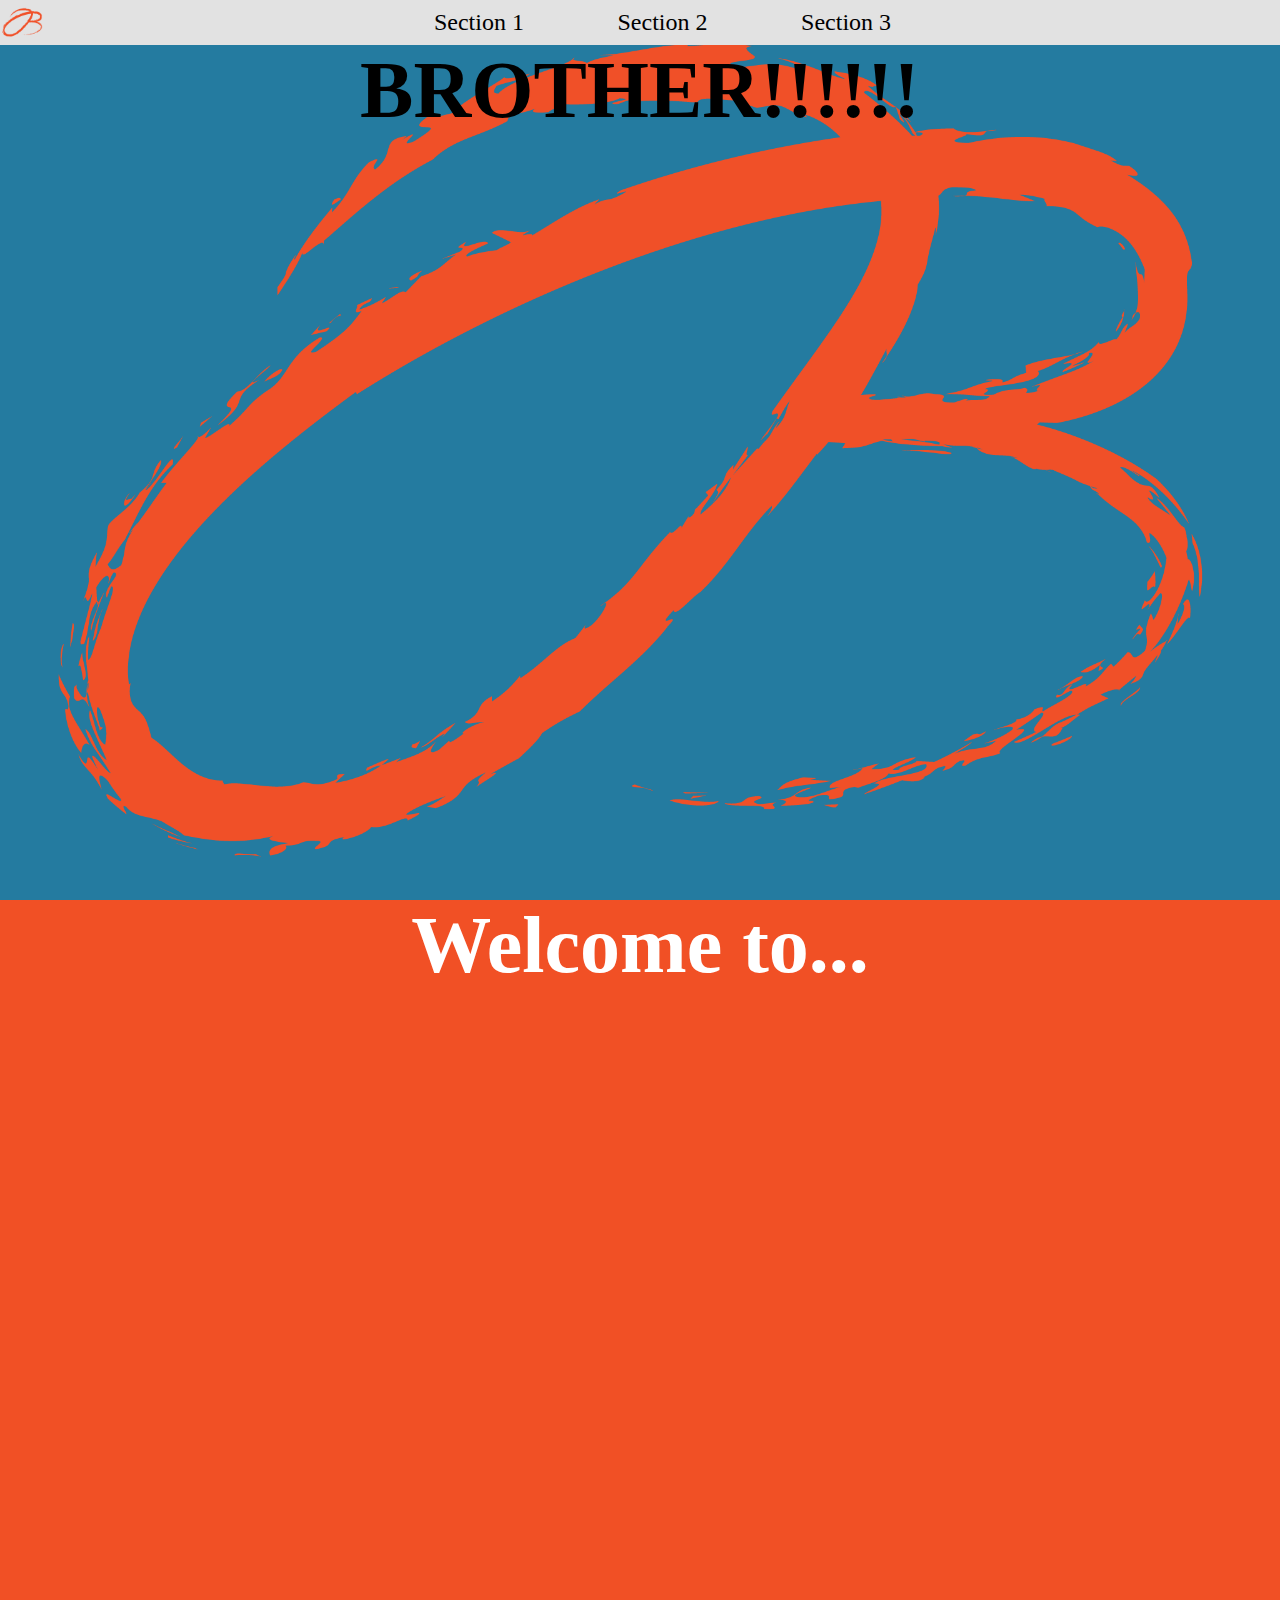
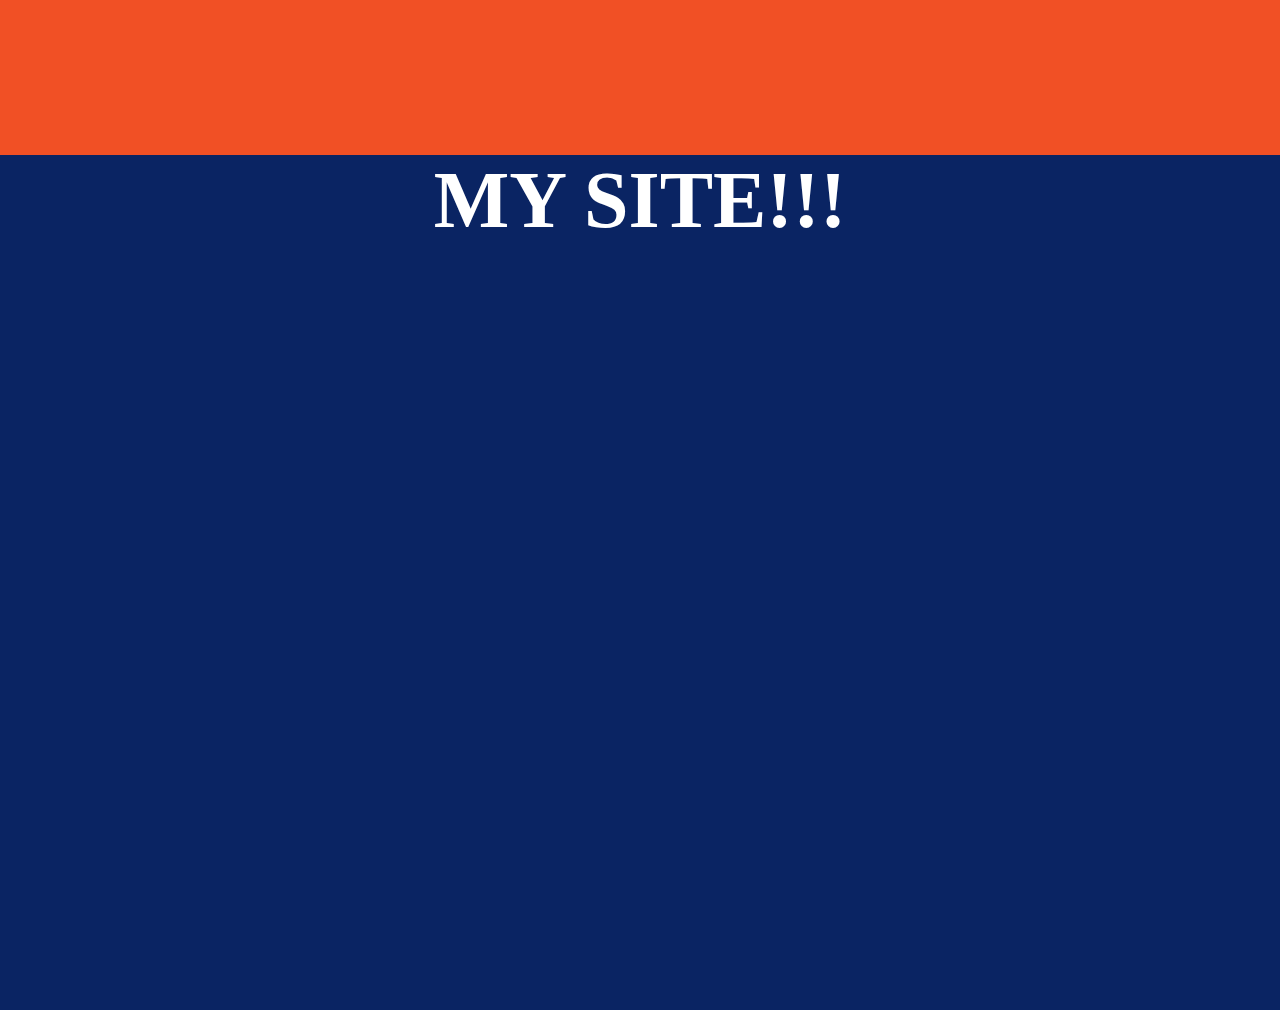
==== Public_html/home.html @ 9eafe8dc "Started Media Inquiry for mobile" ====
<!DOCTYPE HTML>
<HTML lang="en">
<head>
	<meta charset = "utf-8">
	<title>Josh Burt</title> 
	<meta name = "description" content = "Josh Burt's Portfolio Page">
	<link type = "text/css" rel = "stylesheet" href = "css/home.css">
	<script src="js/home.js"></script>
	<!--
	<script src="index.js"></script>
	-->
</head>

<body>
	<header>
		<div id="headerDiv">
			<img class="headerImg"src="assets/images/sig.png" alt="Logo">
			
			<ul id="headerLinksUL">
				<a class="headerLinks" onclick="goToSection('sectionTop')">Section 1</a>
				<a class="headerLinks" onclick="goToSection('section2')">Section 2</a>
				<a class="headerLinks" onclick="goToSection('section3')">Section 3</a>
			</ul>
		</div>
	</header>
	
	<nav>
	</nav>
	
	<article>
		<section id="sectionTop">
			<h1 class="centerBold">BROTHER!!!!!!</h1>
		</section>
		<section id="section2">
			<h1 class="centerBold" style="color:white">Welcome to...</h1>
		</section>
		<section id="section3">
			<h1 class="centerBold" style="color:white">MY SITE!!!</h1>
		</section>
	</article>
	
	<footer>
	</footer>
</body>
---- Public_html/css/home.css ----
:root
{
	--sectionSize: 95vh;
	--headerSize: 5vh;
}

body, html
{
	height: 100%;
}

html
{
	scroll-behavior: smooth;	
}

body
{
	margin:0px;
	background: white;
	color: black;
}

header
{
	position:fixed;
	width:100%;
	height:var(--headerSize);
	background-color: #E2E2E2;
}

ul
{
	margin:0px;
}

.headerImg
{
	height:100%;
	float:left;
}

.centerBold
{
	margin:0px;
	font-size:500%;
	text-align:center;
}



.headerLinks
{
	display:inline;
	color:black;
	text-decoration: none;
	font-size:150%;
	margin:7%;
}

.headerLinks:hover
{
	color: #a0a0a0;
}

#headerDiv
{
	height:100%;
	text-align:center;
}

#headerLinksUL
{
	margin:0px;
	padding:0px;
	display:inline-block;
	height:100%;
	width:50%;
	line-height:var(--headerSize);
}

#sectionTop
{	
	padding-top:var(--headerSize); /*Match Header height if fixed*/
	height:var(--sectionSize);
	
	background-image: url(../assets/images/sig.png);
	background-color: #247BA0;	
	background-attachment: fixed;
	background-position: center;
	background-repeat: no-repeat;
	background-size: cover;
}

#section2
{
	height:var(--sectionSize);

	background-image: url(../assets/images/sigBlack.png);
	background-color: #F15025;	
	background-attachment: fixed;
	background-position: center;
	background-repeat: no-repeat;
	background-size: cover;
}

#section3
{
	height:var(--sectionSize);

	background-image: url(../assets/images/sig.png);
	background-color: #0A2463;	
	background-attachment: fixed;
	background-position: center;
	background-repeat: no-repeat;
	background-size: cover;
}

@media(max-width:1000px)
{
	.headerLinks
	{
		visibility:hidden; 	
	}
	
	.headerImg
	{
		display:block;
		height:100%;
		padding-left:auto;
		padding-right:auto;
	}
}
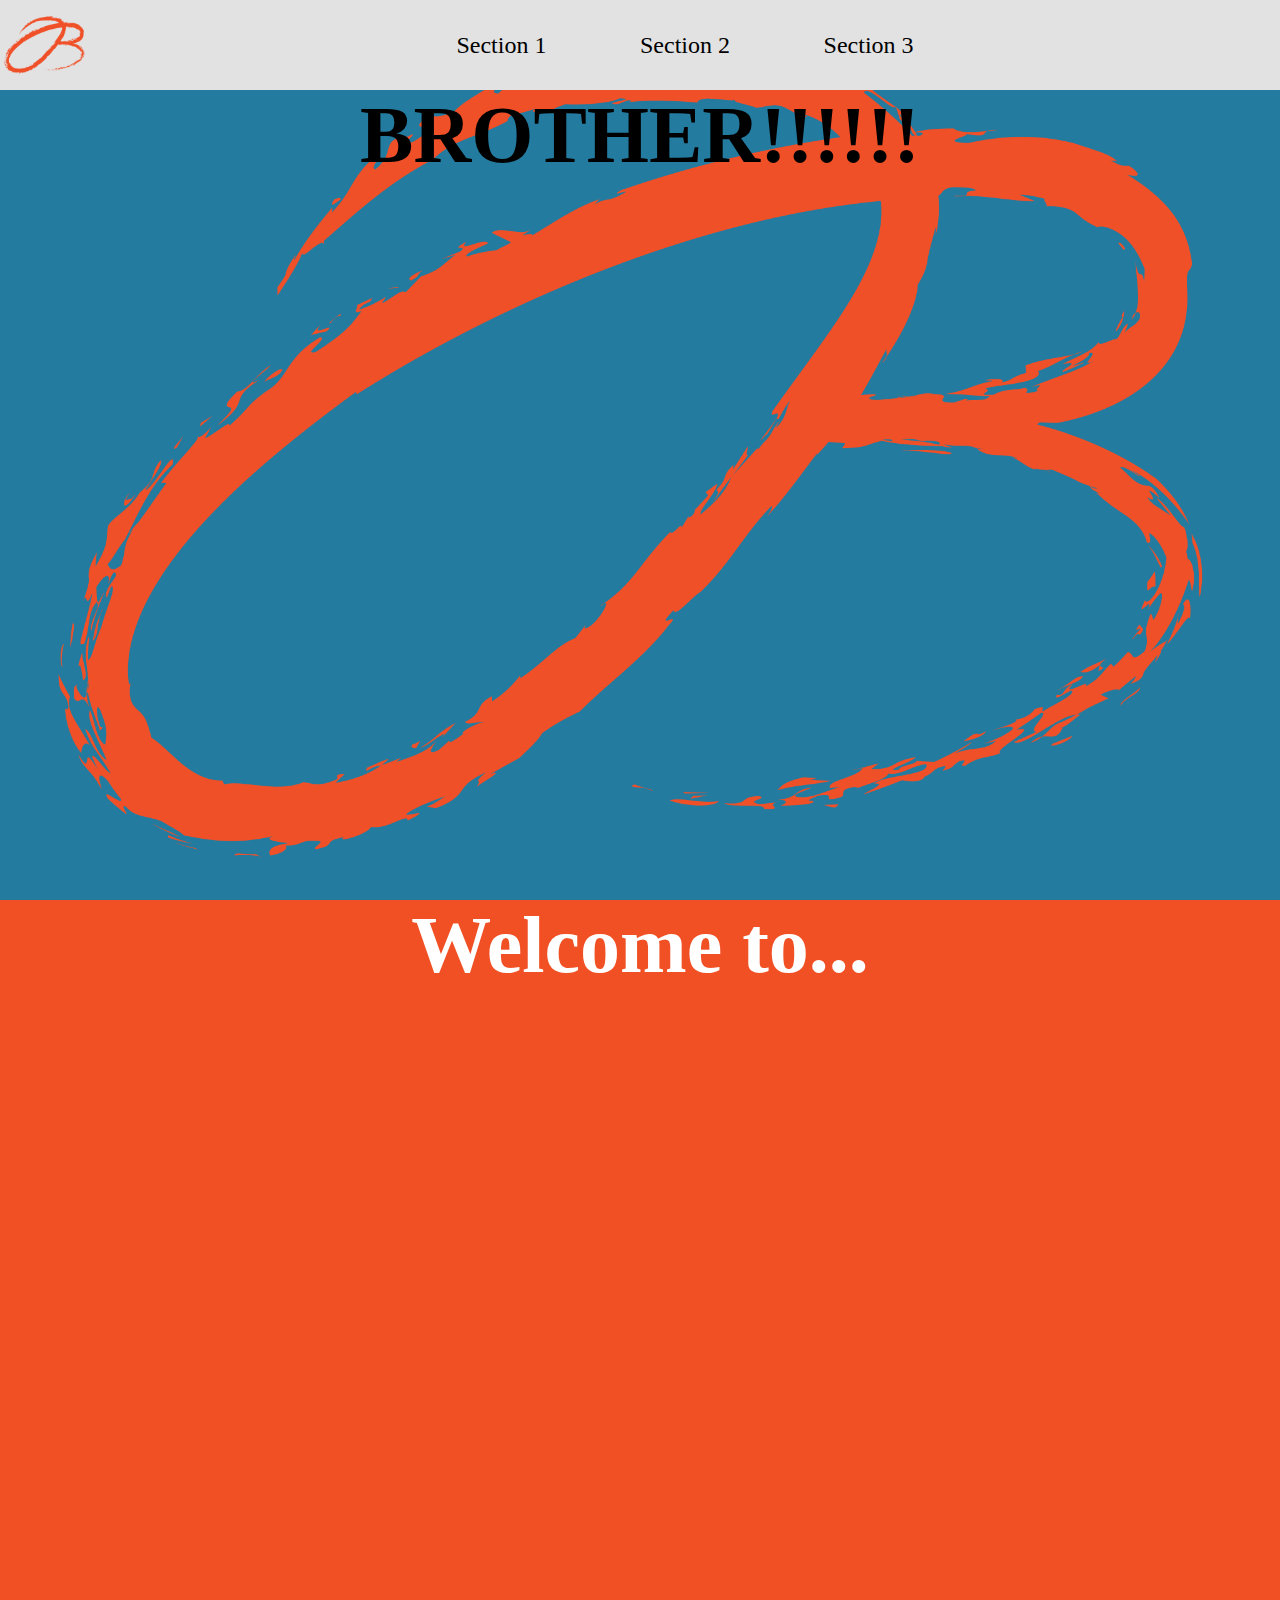
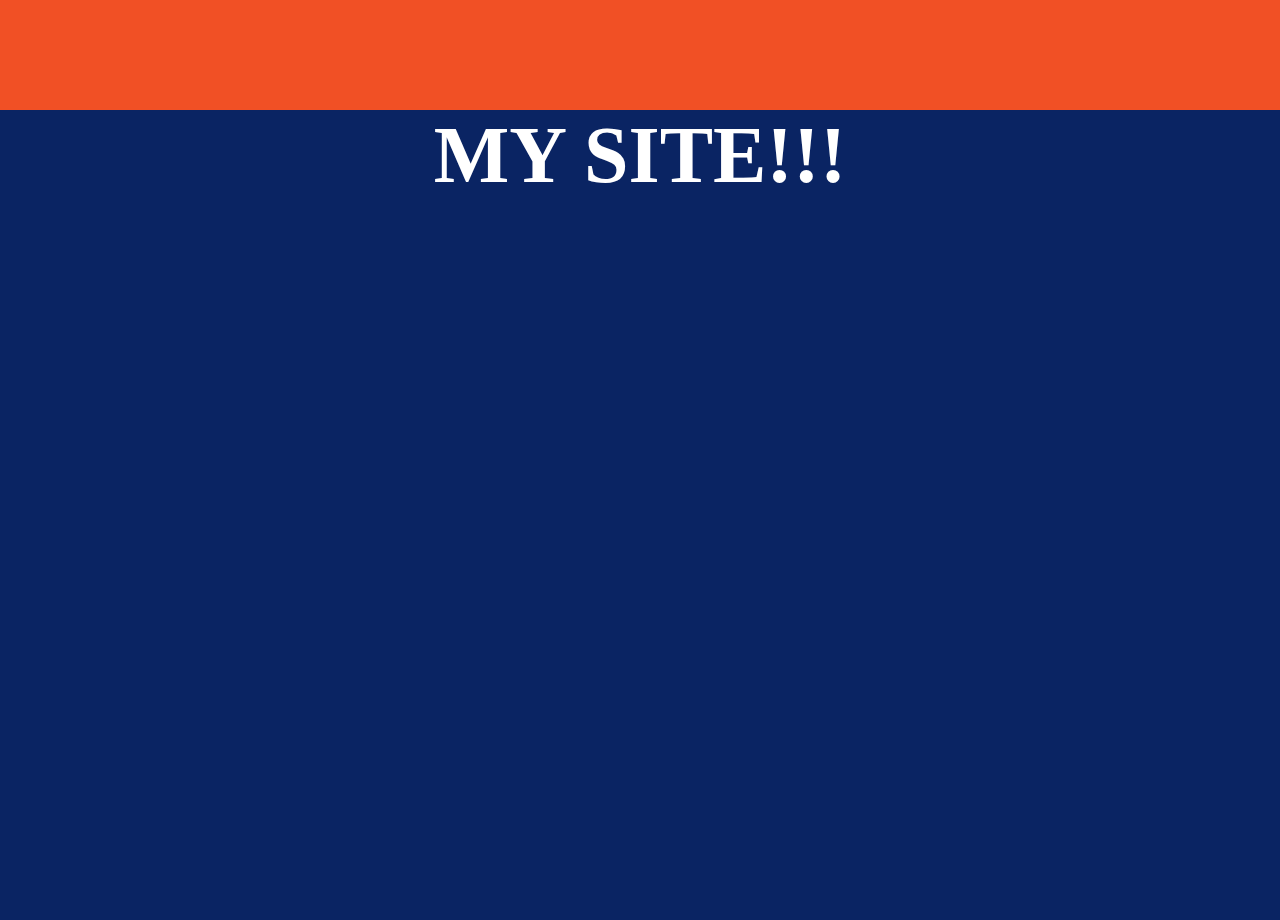
==== commit 6ebb4d4f: "added Drop Down W/Hover" ====
--- a/Public_html/home.html
+++ b/Public_html/home.html
@@ -14,8 +14,14 @@
 <body>
 	<header>
 		<div id="headerDiv">
+		
+			<span class="mobileOnly" id="dropDownButton">
+				<div class="hamburger"></div>
+				<div class="hamburger"></div>
+				<div class="hamburger"></div>
+			</span>			
+			
 			<img class="headerImg"src="assets/images/sig.png" alt="Logo">
-			
 			<ul id="headerLinksUL">
 				<a class="headerLinks" onclick="goToSection('sectionTop')">Section 1</a>
 				<a class="headerLinks" onclick="goToSection('section2')">Section 2</a>
--- a/Public_html/css/home.css
+++ b/Public_html/css/home.css
@@ -1,7 +1,7 @@
 :root
 {
-	--sectionSize: 95vh;
-	--headerSize: 5vh;
+	--sectionSize: 90vh;
+	--headerSize: 10vh;
 }
 
 body, html
@@ -29,6 +29,16 @@
 	background-color: #E2E2E2;
 }
 
+section
+{
+	height:var(--sectionSize);
+
+	background-attachment: fixed;
+	background-position: center;
+	background-repeat: no-repeat;
+	background-size: cover;
+}
+
 ul
 {
 	margin:0px;
@@ -47,7 +57,13 @@
 	text-align:center;
 }
 
-
+.hamburger
+{
+	width: 20px;
+	height: 3px;
+	background-color: black;
+	margin: 3px 0;
+}
 
 .headerLinks
 {
@@ -61,6 +77,11 @@
 .headerLinks:hover
 {
 	color: #a0a0a0;
+}
+
+.mobileOnly
+{
+	display:none;
 }
 
 #headerDiv
@@ -79,55 +100,73 @@
 	line-height:var(--headerSize);
 }
 
+#dropDownButton
+{
+	display:none;
+	float:left;
+}
+
 #sectionTop
 {	
 	padding-top:var(--headerSize); /*Match Header height if fixed*/
-	height:var(--sectionSize);
 	
 	background-image: url(../assets/images/sig.png);
 	background-color: #247BA0;	
-	background-attachment: fixed;
-	background-position: center;
-	background-repeat: no-repeat;
-	background-size: cover;
 }
 
 #section2
 {
-	height:var(--sectionSize);
-
 	background-image: url(../assets/images/sigBlack.png);
 	background-color: #F15025;	
-	background-attachment: fixed;
-	background-position: center;
-	background-repeat: no-repeat;
-	background-size: cover;
 }
+
 
 #section3
 {
-	height:var(--sectionSize);
-
 	background-image: url(../assets/images/sig.png);
 	background-color: #0A2463;	
-	background-attachment: fixed;
-	background-position: center;
-	background-repeat: no-repeat;
-	background-size: cover;
 }
 
 @media(max-width:1000px)
 {
-	.headerLinks
+	section
 	{
-		visibility:hidden; 	
+		background-attachment: scroll;
+		background-position: center;
+		background-repeat: repeat;
+	}
+	#headerLinksUL
+	{
+		display:none; 	
 	}
 	
 	.headerImg
 	{
+		float:none;
 		display:block;
 		height:100%;
-		padding-left:auto;
-		padding-right:auto;
+		margin-left:auto;
+		margin-right:auto;
+	}
+	
+	#dropDownDiv
+	{
+		width:100%;
+		position:;
+		display:inline-block;
+	}
+	
+	#dropDownButton
+	{
+		display:inline;
+		padding-left:2%;
+		margin-top:calc(var(--headerSize)/2.5);
+	}
+	
+	#headerDiv:hover  #headerLinksUL
+	{
+		display:block;
+		background-color:#E2E2E2;
+		width:auto;
 	}
 }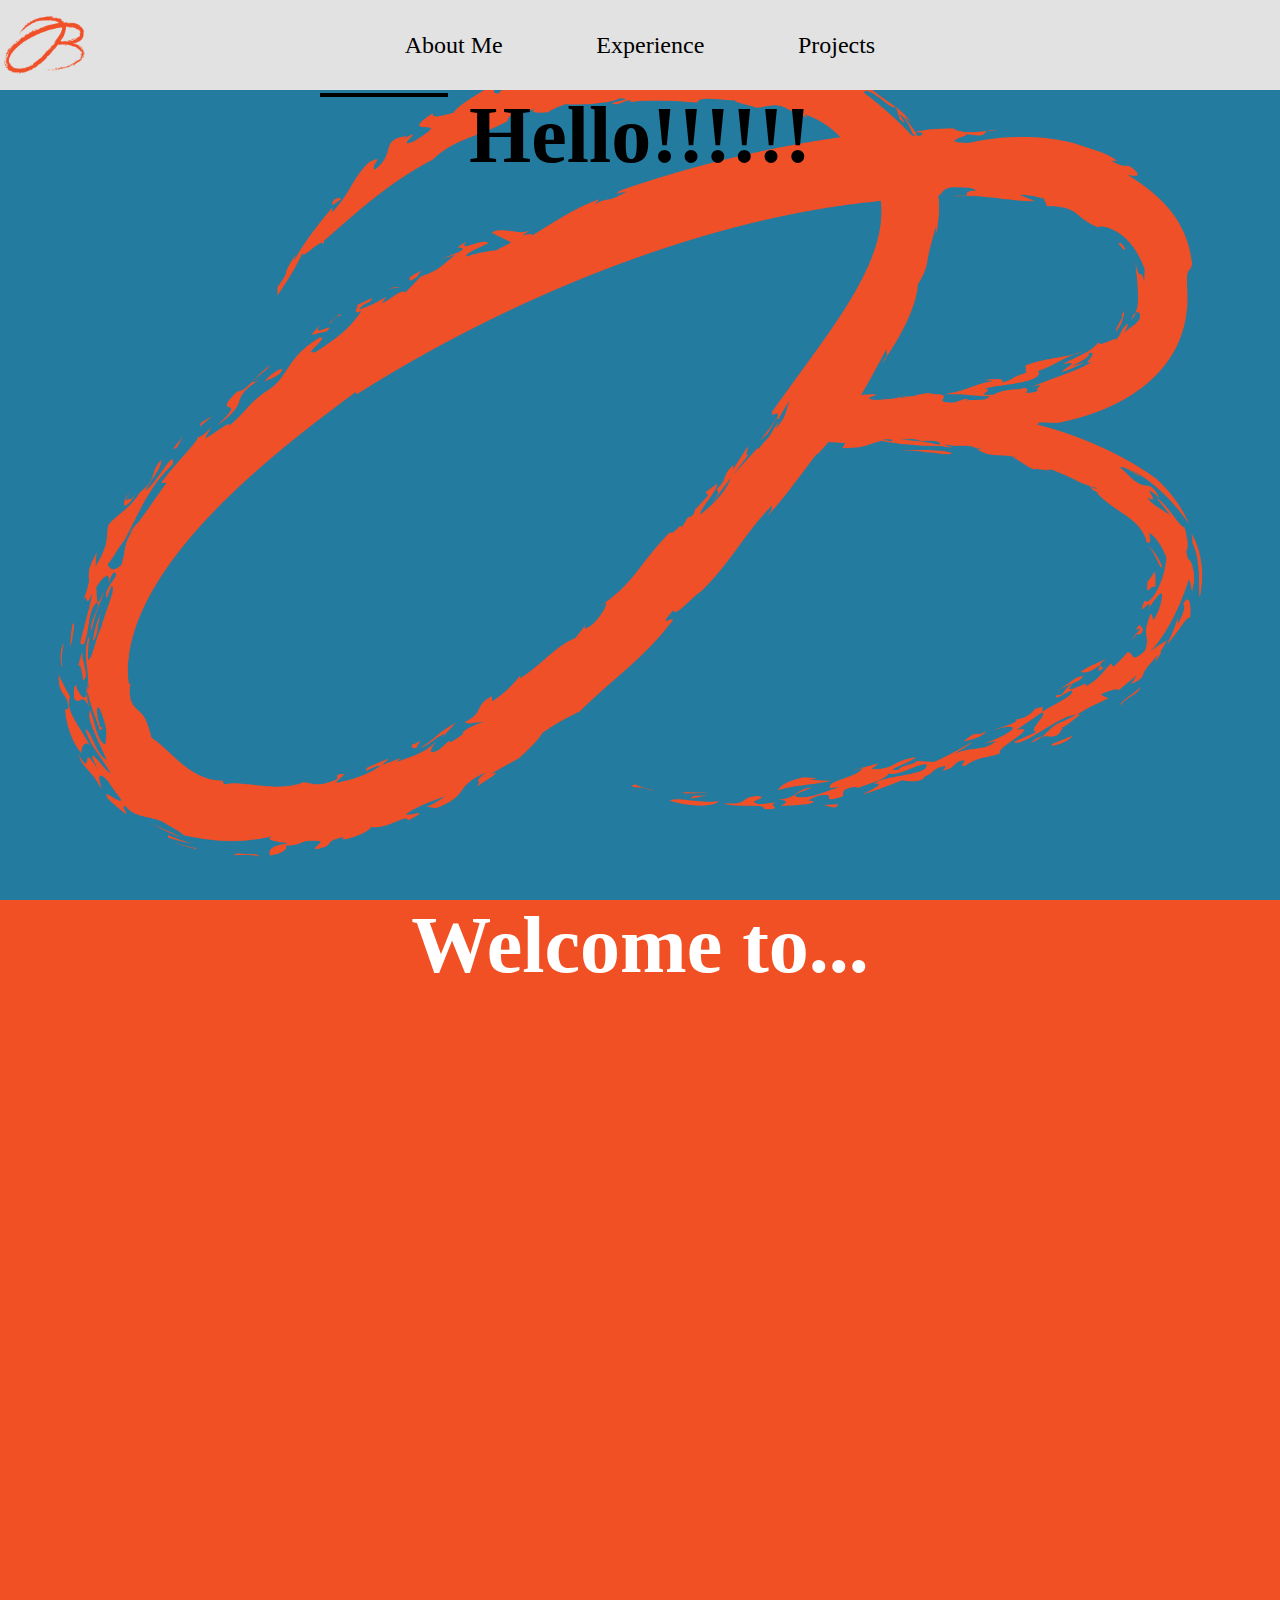
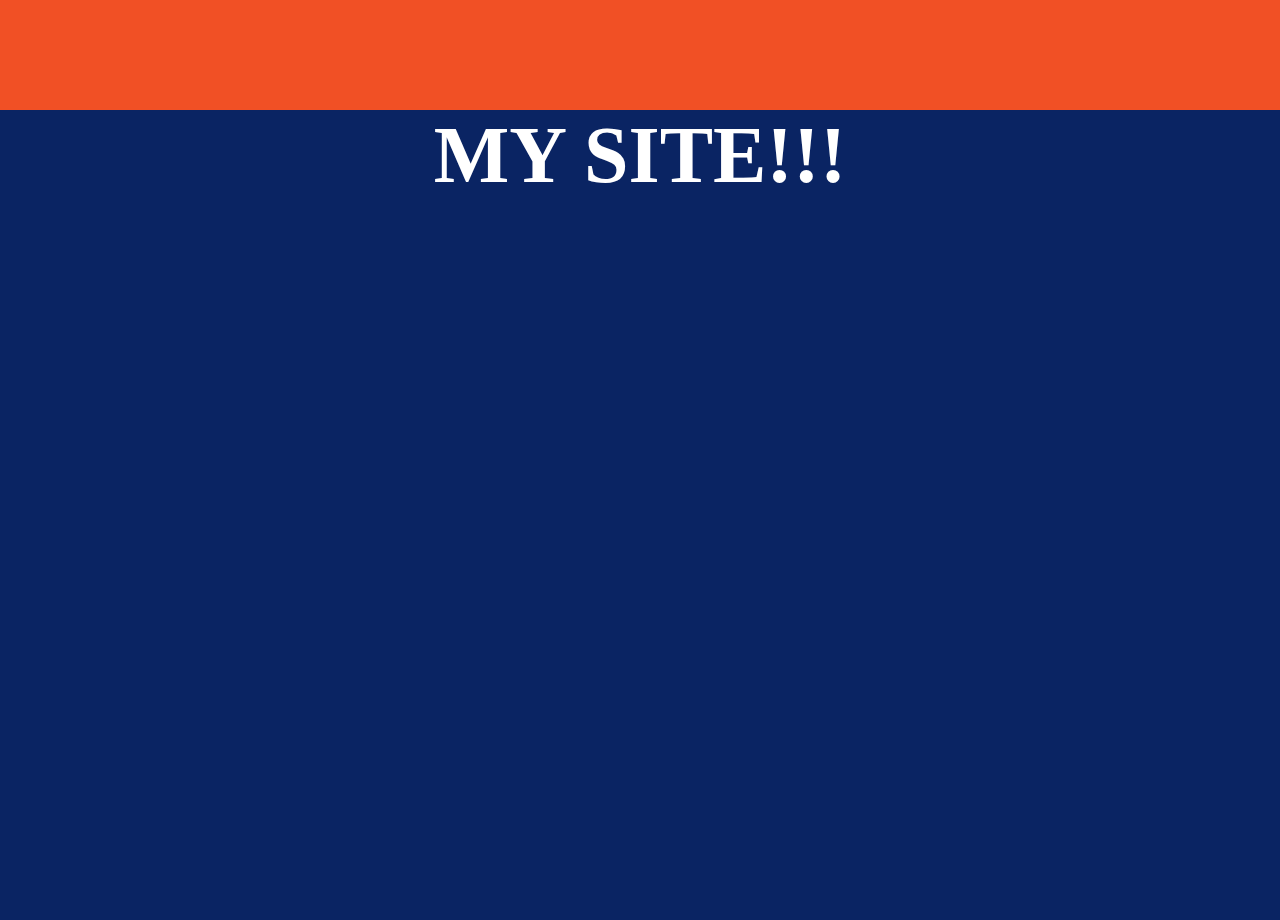
==== commit 071cbd69: "Started Underline Work" ====
--- a/Public_html/home.html
+++ b/Public_html/home.html
@@ -15,17 +15,18 @@
 	<header>
 		<div id="headerDiv">
 		
-			<span class="mobileOnly" id="dropDownButton">
+			<span class="mobileOnly" id="dropDownButton" onclick="ShowHeaderLinks('headerLinksUL','headerImg','mobileShow','mobileHide')">
 				<div class="hamburger"></div>
 				<div class="hamburger"></div>
 				<div class="hamburger"></div>
 			</span>			
 			
-			<img class="headerImg"src="assets/images/sig.png" alt="Logo">
-			<ul id="headerLinksUL">
-				<a class="headerLinks" onclick="goToSection('sectionTop')">Section 1</a>
-				<a class="headerLinks" onclick="goToSection('section2')">Section 2</a>
-				<a class="headerLinks" onclick="goToSection('section3')">Section 3</a>
+			<img id="headerImg"src="assets/images/sig.png" alt="Logo">
+			<ul id="headerLinksUL" class="mobileHide">
+				<li class="InlineLI"><a id="headerLinkLeft" class="headerLinks" onclick="goToSection('sectionTop')">About Me</a></li>
+				<li class="InlineLI"><a id="headerLinkMid" class="headerLinks" onclick="goToSection('section2')">Experience</a></li>
+				<li class="InlineLI"><a id="headerLinkRight" class="headerLinks" onclick="goToSection('section3')">Projects</a></li>
+				<hr id="underline" />
 			</ul>
 		</div>
 	</header>
@@ -35,7 +36,7 @@
 	
 	<article>
 		<section id="sectionTop">
-			<h1 class="centerBold">BROTHER!!!!!!</h1>
+			<h1 class="centerBold">Hello!!!!!!</h1>
 		</section>
 		<section id="section2">
 			<h1 class="centerBold" style="color:white">Welcome to...</h1>
--- a/Public_html/css/home.css
+++ b/Public_html/css/home.css
@@ -2,6 +2,7 @@
 {
 	--sectionSize: 90vh;
 	--headerSize: 10vh;
+	--halfHeaderSize: 5vh;
 }
 
 body, html
@@ -36,18 +37,13 @@
 	background-attachment: fixed;
 	background-position: center;
 	background-repeat: no-repeat;
+	/*background-size:auto 100%;*/
 	background-size: cover;
 }
 
 ul
 {
 	margin:0px;
-}
-
-.headerImg
-{
-	height:100%;
-	float:left;
 }
 
 .centerBold
@@ -59,19 +55,18 @@
 
 .hamburger
 {
-	width: 20px;
-	height: 3px;
+	width: calc(var(--headerSize)/2);
+	height: calc(var(--headerSize)/10);
 	background-color: black;
-	margin: 3px 0;
+	margin: calc(var(--headerSize)/25) 0;
 }
 
 .headerLinks
 {
-	display:inline;
 	color:black;
 	text-decoration: none;
 	font-size:150%;
-	margin:7%;
+	padding:7%;
 }
 
 .headerLinks:hover
@@ -82,6 +77,29 @@
 .mobileOnly
 {
 	display:none;
+}
+
+.InlineLI
+{
+	display:inline;
+}
+
+#underline
+{
+	bottom:3%;
+	height: .25rem;
+	width: 10vw;
+	margin: 0;
+	background: black;
+	border: none;
+	margin-left:0%;
+}
+
+#headerImg
+{		
+	position:absolute;
+	height:100%;
+	left:0%;
 }
 
 #headerDiv
@@ -92,12 +110,21 @@
 
 #headerLinksUL
 {
-	margin:0px;
-	padding:0px;
-	display:inline-block;
 	height:100%;
 	width:50%;
+	margin:0 auto;
+	padding:0px;
 	line-height:var(--headerSize);
+}
+
+#headerLinkLeft
+{
+	margin-left:0%;
+}
+
+#headerLinkRight
+{
+	margin-right:0%;
 }
 
 #dropDownButton
@@ -134,39 +161,61 @@
 		background-attachment: scroll;
 		background-position: center;
 		background-repeat: repeat;
-	}
-	#headerLinksUL
-	{
-		display:none; 	
-	}
-	
-	.headerImg
-	{
+	}	
+
+	
+	#headerImg
+	{
+		position:static;
 		float:none;
 		display:block;
 		height:100%;
 		margin-left:auto;
 		margin-right:auto;
+	}	
+	
+	#headerImg.mobileHide
+	{
+		display:none;
+	}
+	
+	#headerLinksUL
+	{
+		display:none; 	
 	}
 	
 	#dropDownDiv
 	{
 		width:100%;
-		position:;
 		display:inline-block;
 	}
 	
 	#dropDownButton
 	{
-		display:inline;
-		padding-left:2%;
-		margin-top:calc(var(--headerSize)/2.5);
-	}
-	
-	#headerDiv:hover  #headerLinksUL
+		height:100%;
+		display:inline-block;
+		position:absolute;
+		left:2%;
+		margin-top:2.7vh  /* (headerHeight/2) - (hamburger.margin*2 + hamburger.height + hamburger.height/2) */
+	}
+	
+	#headerLinksUL.mobileShow
 	{
 		display:block;
 		background-color:#E2E2E2;
 		width:auto;
 	}
+	
+	/*#headerDiv:hover  #headerLinksUL.mobileShow
+	{
+		display:block;
+		background-color:#E2E2E2;
+		width:auto;
+	}
+	
+	#headerDiv:hover  .headerImg
+	{
+		display:none;
+	}*/
+	
 }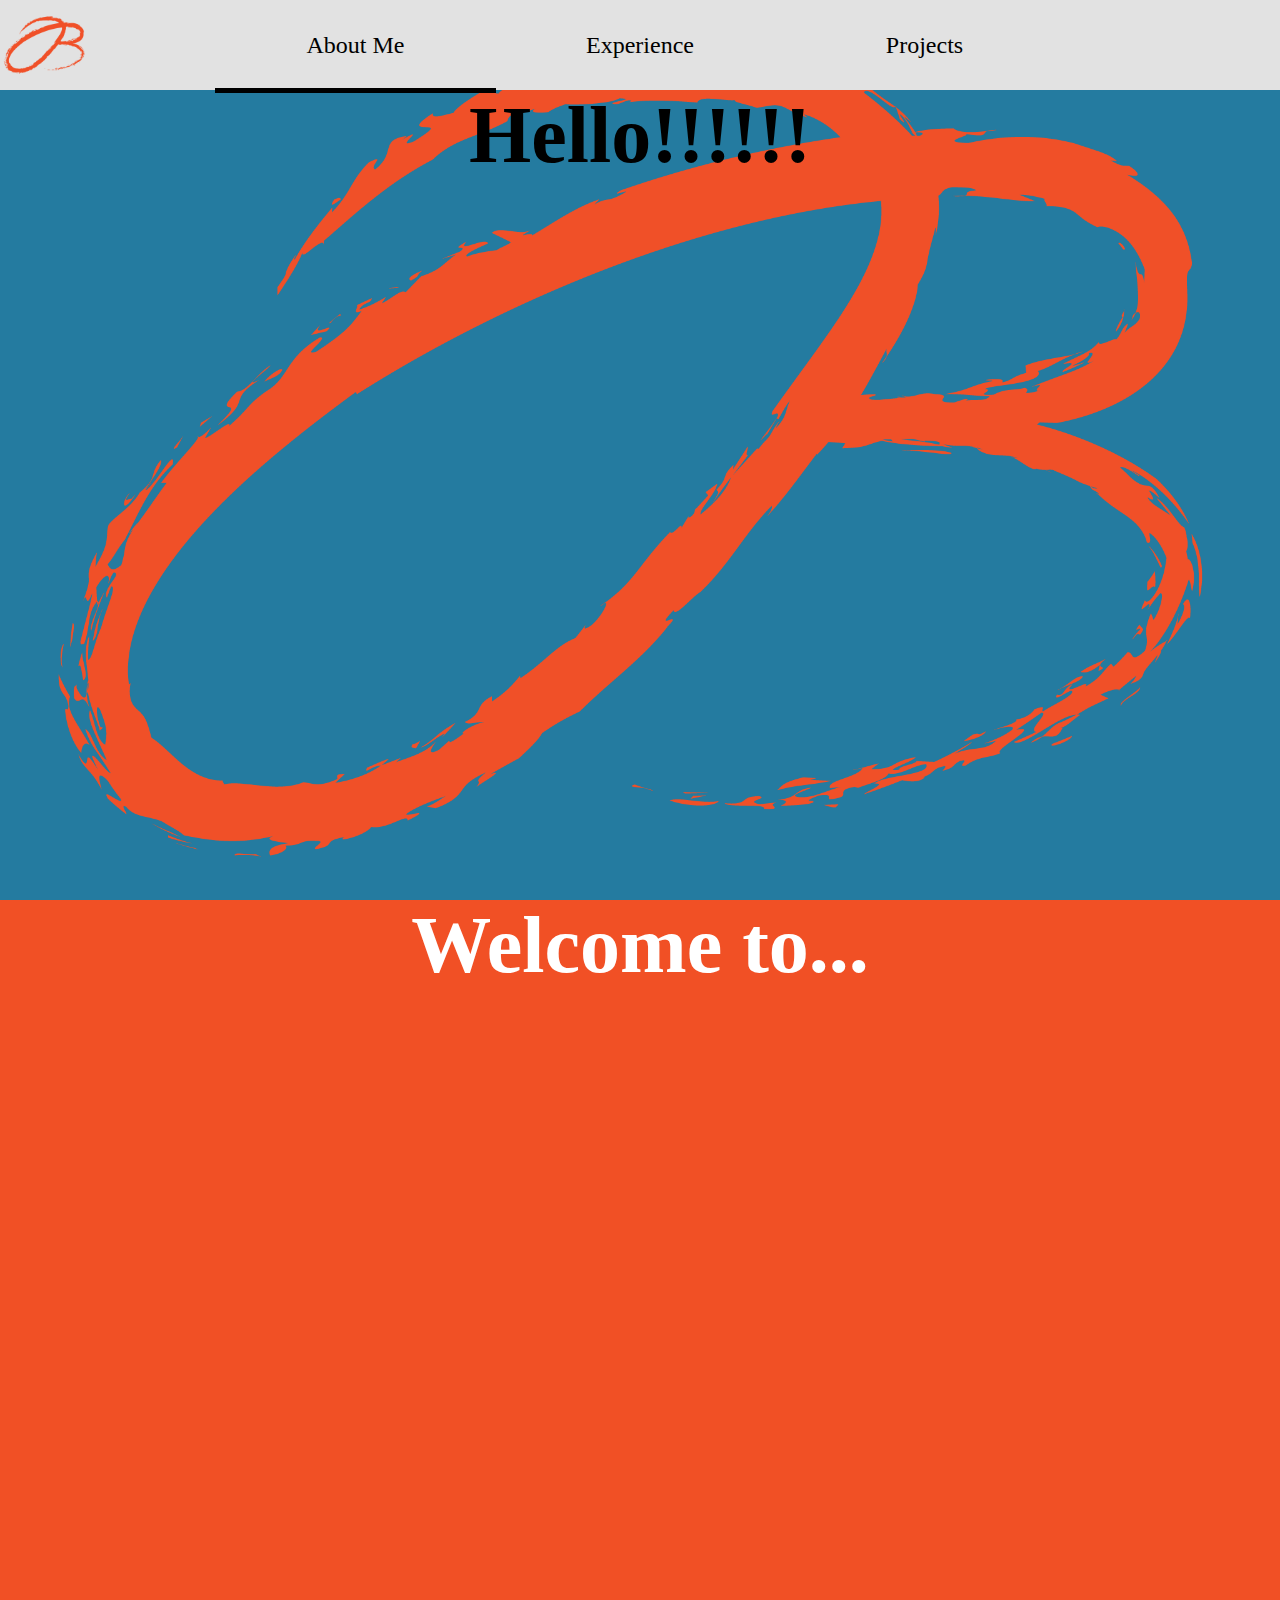
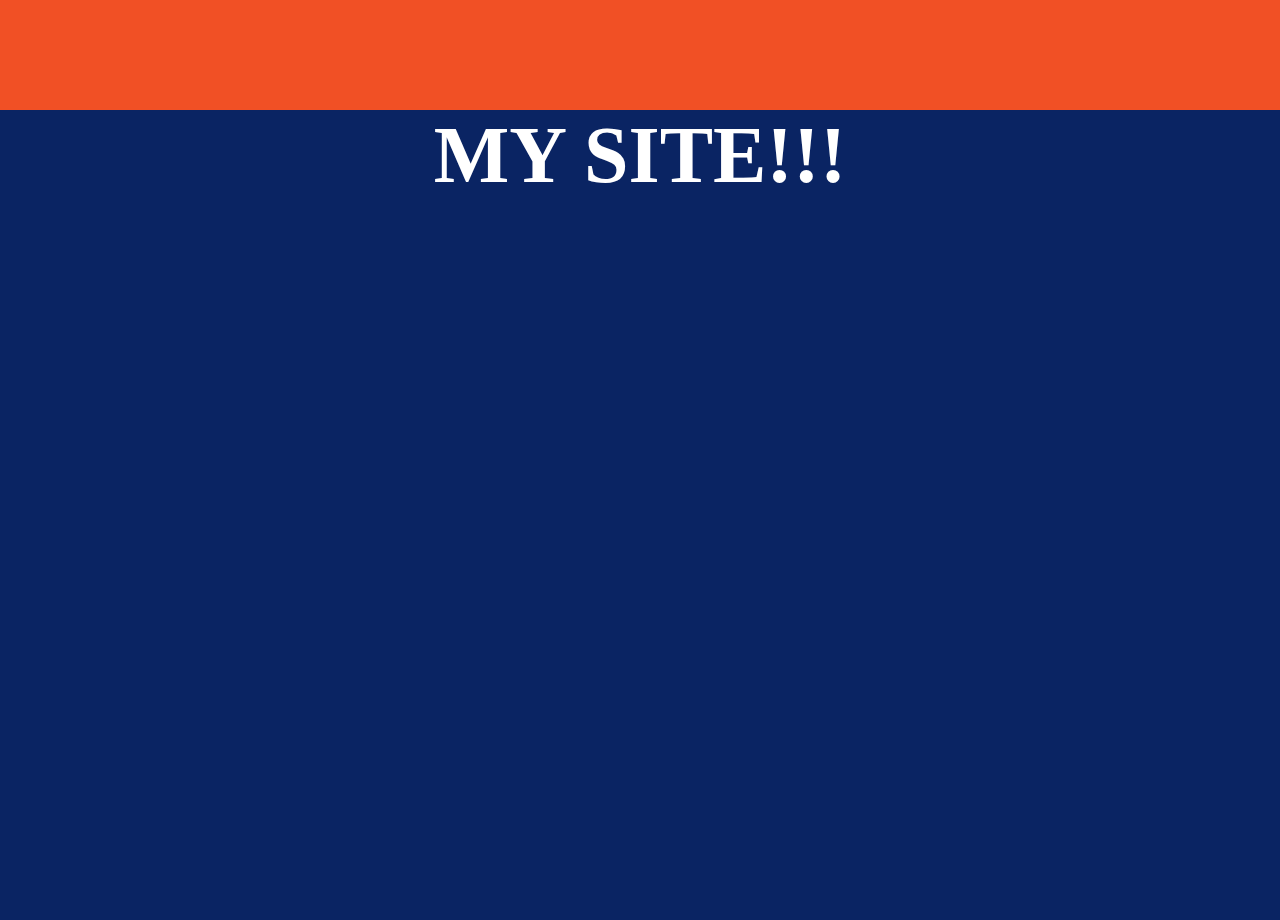
==== commit 92a62581: "Finished underline" ====
--- a/Public_html/home.html
+++ b/Public_html/home.html
@@ -23,10 +23,10 @@
 			
 			<img id="headerImg"src="assets/images/sig.png" alt="Logo">
 			<ul id="headerLinksUL" class="mobileHide">
-				<li class="InlineLI"><a id="headerLinkLeft" class="headerLinks" onclick="goToSection('sectionTop')">About Me</a></li>
-				<li class="InlineLI"><a id="headerLinkMid" class="headerLinks" onclick="goToSection('section2')">Experience</a></li>
-				<li class="InlineLI"><a id="headerLinkRight" class="headerLinks" onclick="goToSection('section3')">Projects</a></li>
-				<hr id="underline" />
+				<li class="InlineLI" onclick="goToSection('sectionTop')"><a id="headerLinkLeft" class="headerLinks" >About Me</a></li>
+				<li class="InlineLI" onclick="goToSection('section2')"><a id="headerLinkMid" class="headerLinks" >Experience</a></li>
+				<li class="InlineLI" onclick="goToSection('section3')"><a id="headerLinkRight" class="headerLinks" >Projects</a></li>
+				<hr id="underline"/>
 			</ul>
 		</div>
 	</header>
--- a/Public_html/css/home.css
+++ b/Public_html/css/home.css
@@ -66,7 +66,6 @@
 	color:black;
 	text-decoration: none;
 	font-size:150%;
-	padding:7%;
 }
 
 .headerLinks:hover
@@ -81,15 +80,16 @@
 
 .InlineLI
 {
-	display:inline;
+	display:inline-block;
+	width:33%;
 }
 
 #underline
 {
-	bottom:3%;
-	height: .25rem;
-	width: 10vw;
-	margin: 0;
+	/*bottom:3%;*/
+	height: .3rem;
+	width: 33%;
+	margin: -.3rem;
 	background: black;
 	border: none;
 	margin-left:0%;
@@ -111,7 +111,7 @@
 #headerLinksUL
 {
 	height:100%;
-	width:50%;
+	max-width: 850px;
 	margin:0 auto;
 	padding:0px;
 	line-height:var(--headerSize);
@@ -154,7 +154,7 @@
 	background-color: #0A2463;	
 }
 
-@media(max-width:1000px)
+@media(max-width:1030px)
 {
 	section
 	{
@@ -205,17 +205,25 @@
 		background-color:#E2E2E2;
 		width:auto;
 	}
-	
-	/*#headerDiv:hover  #headerLinksUL.mobileShow
-	{
-		display:block;
-		background-color:#E2E2E2;
-		width:auto;
-	}
-	
-	#headerDiv:hover  .headerImg
-	{
-		display:none;
-	}*/
-	
+
+	#underline
+	{
+		display:none;
+	}	
+}
+
+@supports (-ms-accelerator:true) /*if Edge 12-15*/
+{
+	#underline
+	{
+		display:none;
+	}
+}
+
+@supports (-ms-ime-align:auto)  /*if Edge 16+*/
+{
+    #underline
+	{
+		display:none;
+	}
 }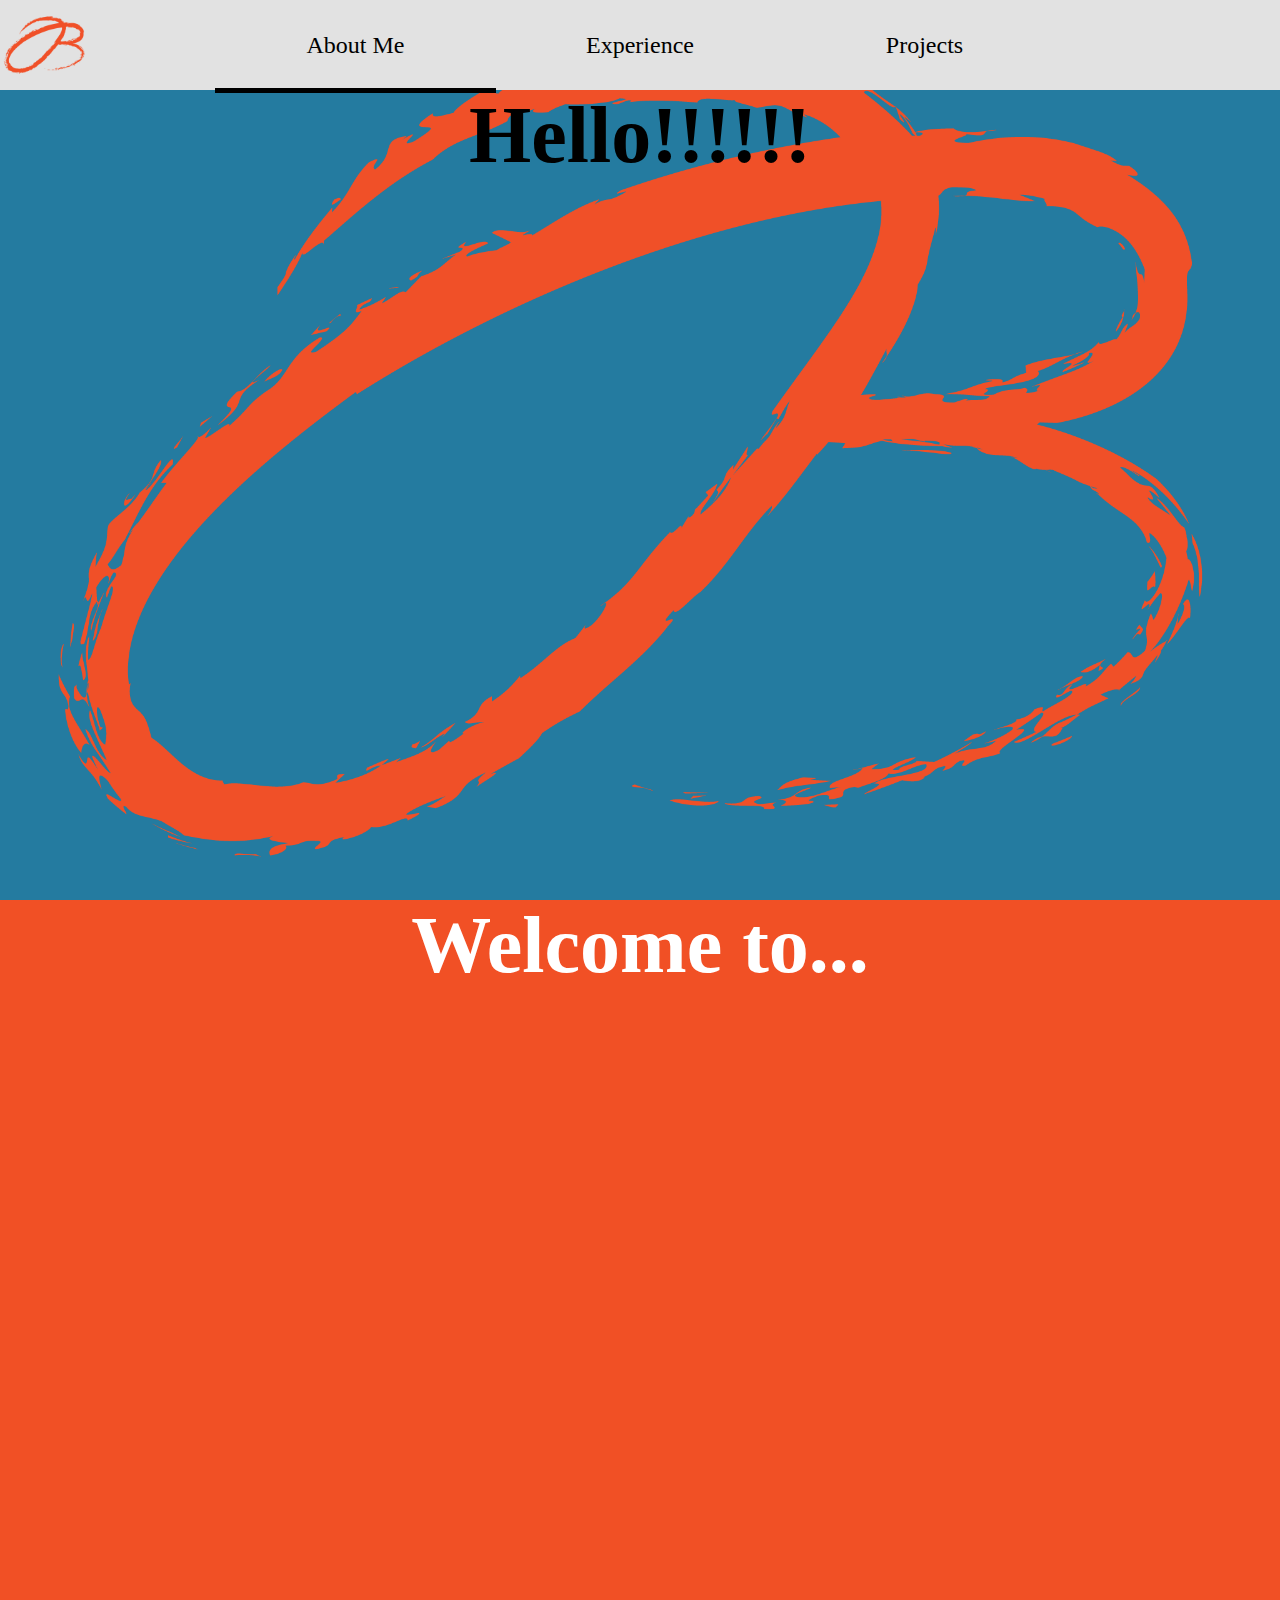
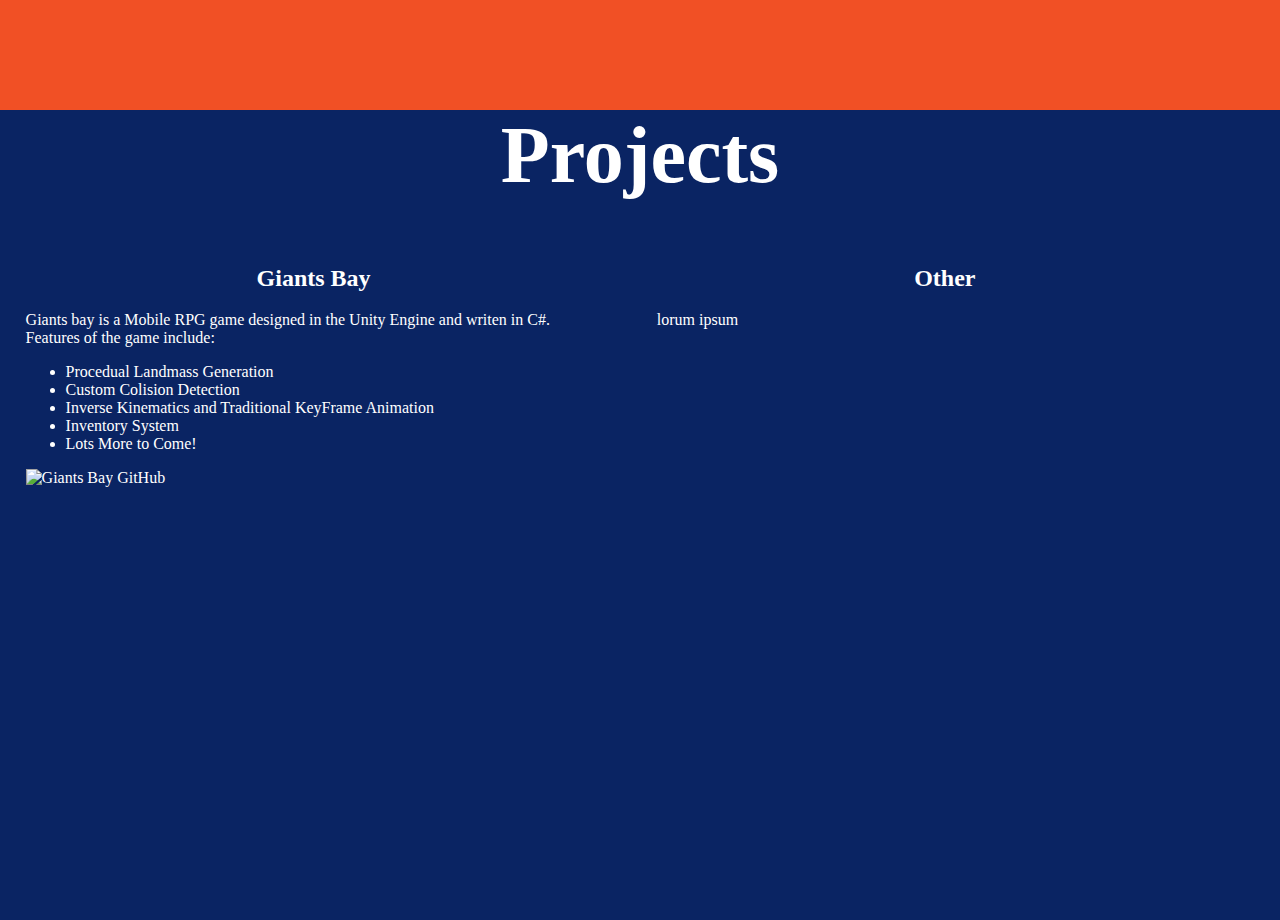
==== commit 72005e2a: "Project Section Work + LFS" ====
--- a/Public_html/home.html
+++ b/Public_html/home.html
@@ -42,7 +42,38 @@
 			<h1 class="centerBold" style="color:white">Welcome to...</h1>
 		</section>
 		<section id="section3">
-			<h1 class="centerBold" style="color:white">MY SITE!!!</h1>
+			<h1 class="centerBold" style="color:white">
+				Projects
+			</h1>
+			
+			<br>
+			
+			<div class="columsParent">
+				<div class="colums">
+					<h2 class="center">Giants Bay</h2>
+					<p>
+						Giants bay is a Mobile RPG game designed in the Unity Engine and writen in C#. Features of the game include:
+							<ul>
+								<li>Procedual Landmass Generation</li>
+								<li>Custom Colision Detection</li>
+								<li>Inverse Kinematics and Traditional KeyFrame Animation</li>
+								<li>Inventory System</li>
+								<li>Lots More to Come!</li>
+							</ul>
+					</p>
+					<span>
+						<img src="assets/Gifs/LandMassGenerationLoop.gif" alt="Giants Bay" style="width:50%">
+						<a>GitHub</a>
+					</span>
+				</div>
+				<div class="colums">
+					<h2 class="center">Other</h2>
+					<p>
+						lorum ipsum
+						
+					</p>
+				</div>
+			</div>
 		</section>
 	</article>
 	
--- a/Public_html/css/home.css
+++ b/Public_html/css/home.css
@@ -44,6 +44,28 @@
 ul
 {
 	margin:0px;
+}
+
+
+
+div.colums
+{
+	padding:2%;
+	vertical-align:top;
+	display:inline-block;
+	color:white;
+	width:45%;
+}
+
+div.columsParent
+{
+	display:inline-block;
+	width:100%;
+}
+
+h2.center
+{
+	text-align:center;
 }
 
 .centerBold
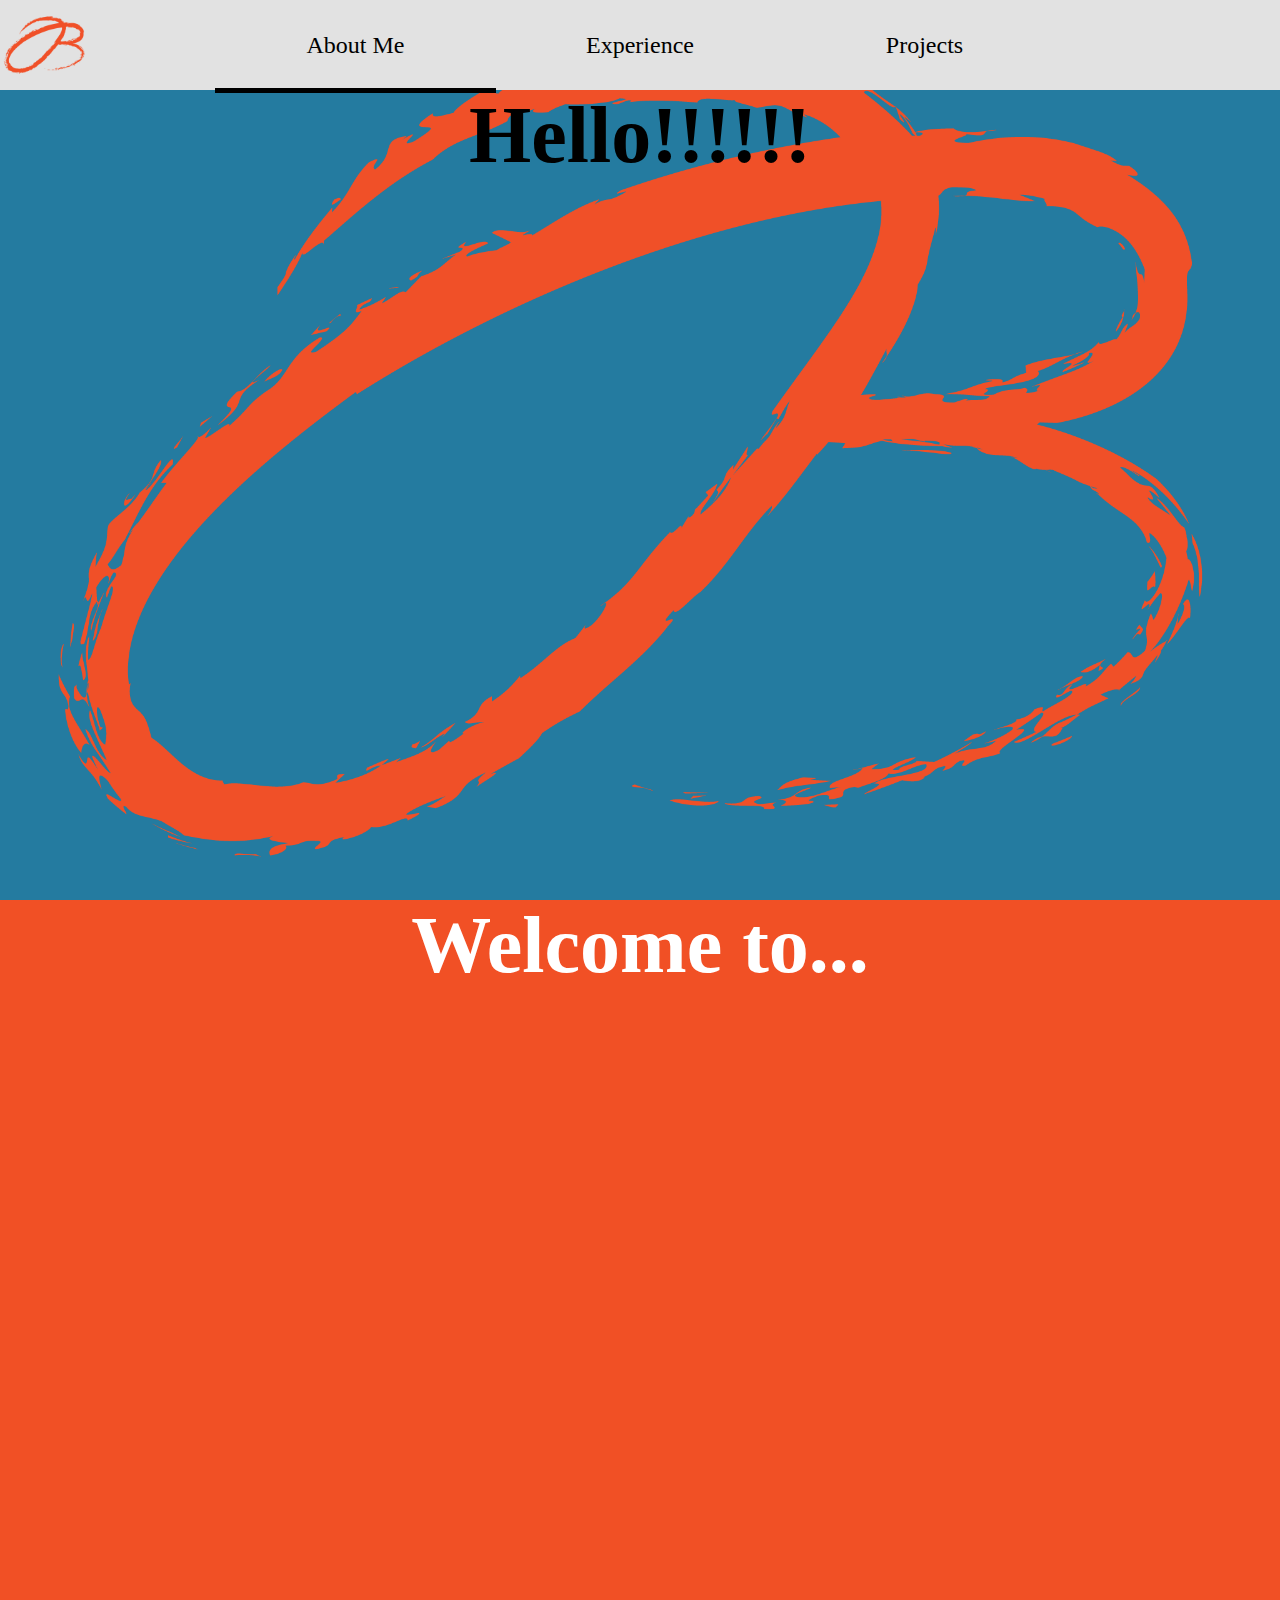
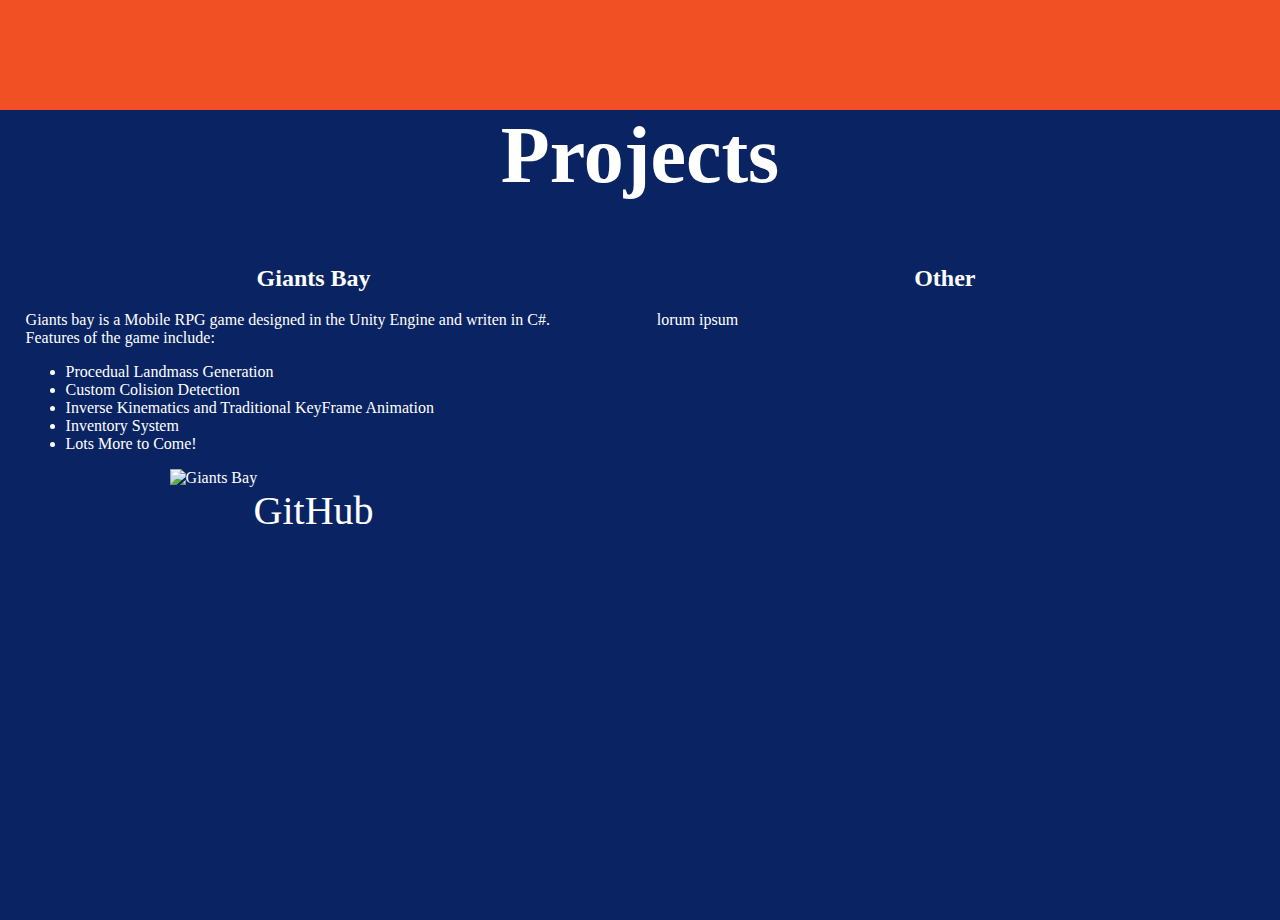
==== commit f3032986: "Added Small Gif File" ====
--- a/Public_html/home.html
+++ b/Public_html/home.html
@@ -61,10 +61,8 @@
 								<li>Lots More to Come!</li>
 							</ul>
 					</p>
-					<span>
-						<img src="assets/Gifs/LandMassGenerationLoop.gif" alt="Giants Bay" style="width:50%">
-						<a>GitHub</a>
-					</span>
+					<img id="GBGif" src="assets/Gifs/LandMassGenerationLoopSmall.gif" alt="Giants Bay">
+					<a href="https://github.com/NnJ-b/GiantsBay" id="gitHubLink">GitHub</a>
 				</div>
 				<div class="colums">
 					<h2 class="center">Other</h2>
--- a/Public_html/css/home.css
+++ b/Public_html/css/home.css
@@ -176,6 +176,26 @@
 	background-color: #0A2463;	
 }
 
+#GBGif
+{
+	display:block;
+	width:50%;
+	min-width:150px;
+	max-width:500px;
+	margin:0 auto;
+}
+
+#gitHubLink
+{
+	display:block;
+	text-decoration:none;
+	text-align:center;
+	color:white;
+	margin:0px;
+	font-size:250%;
+	text-align:center;
+}
+
 @media(max-width:1030px)
 {
 	section
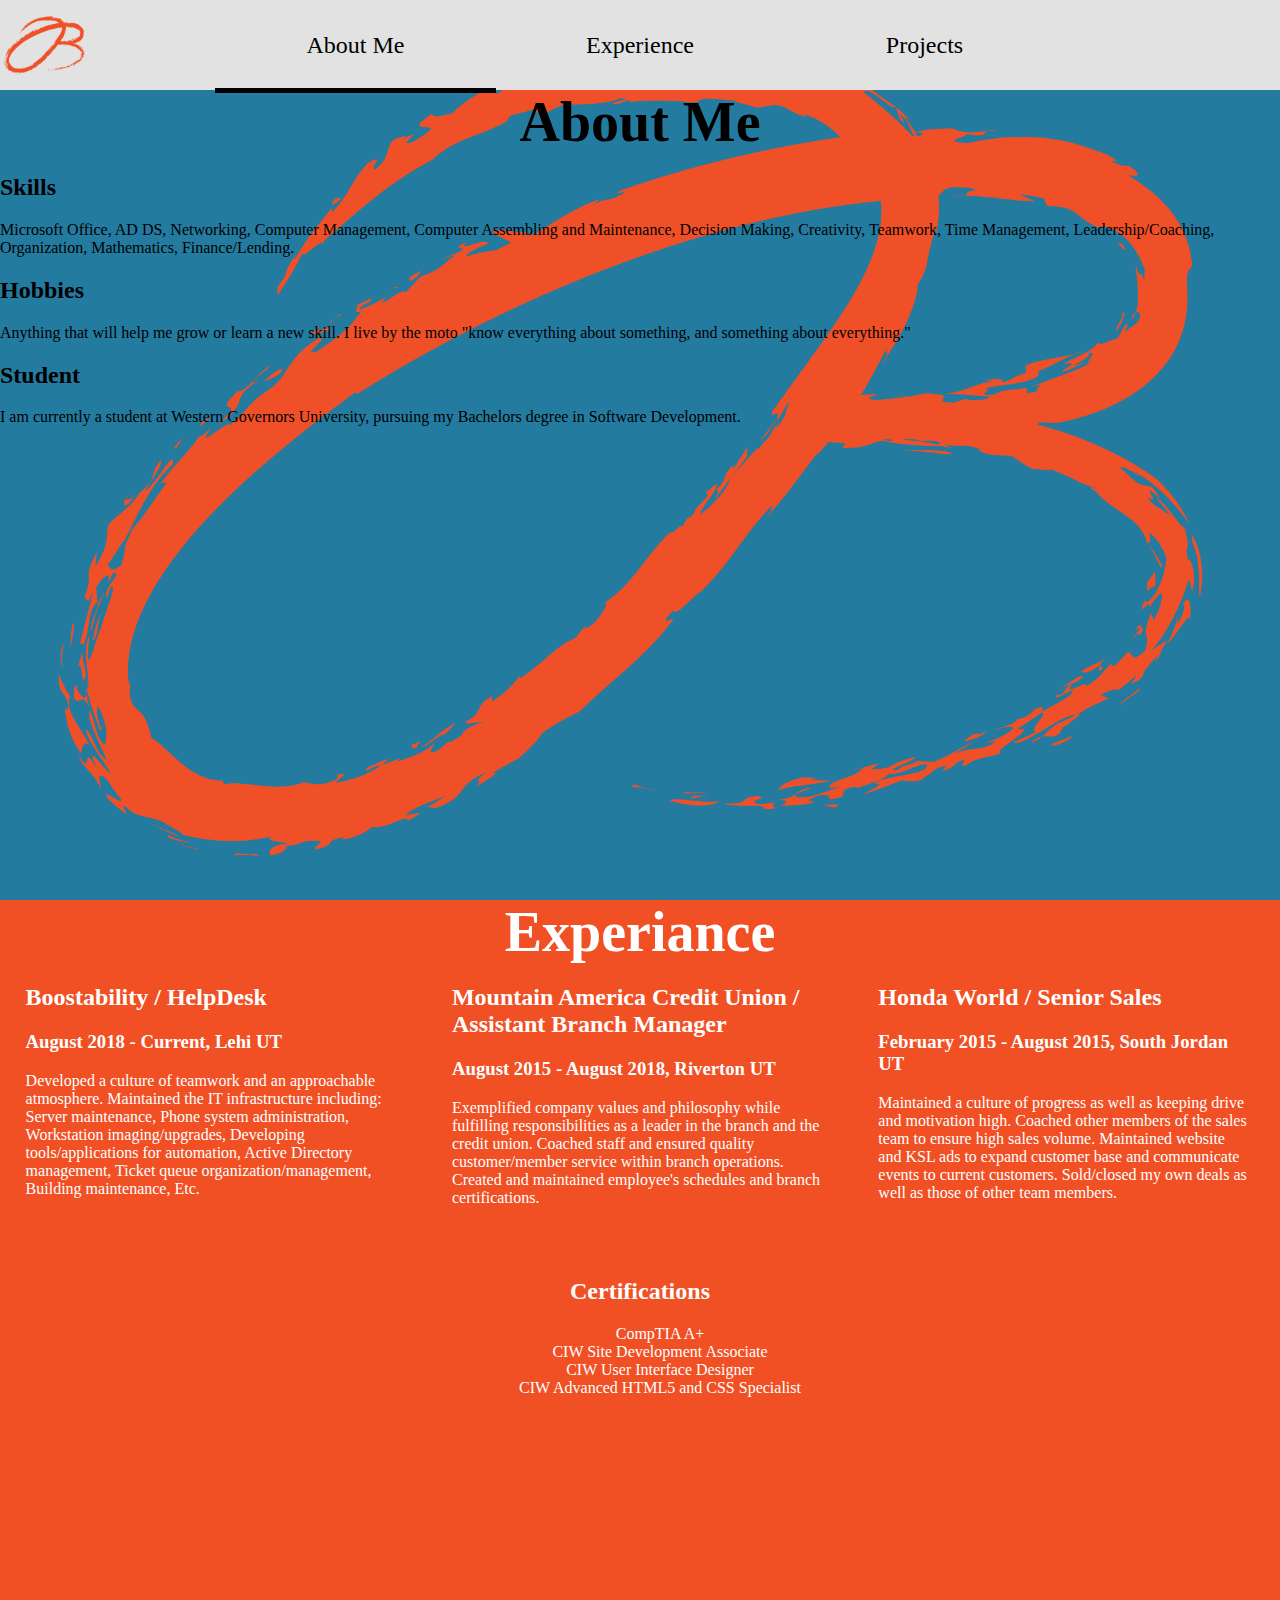
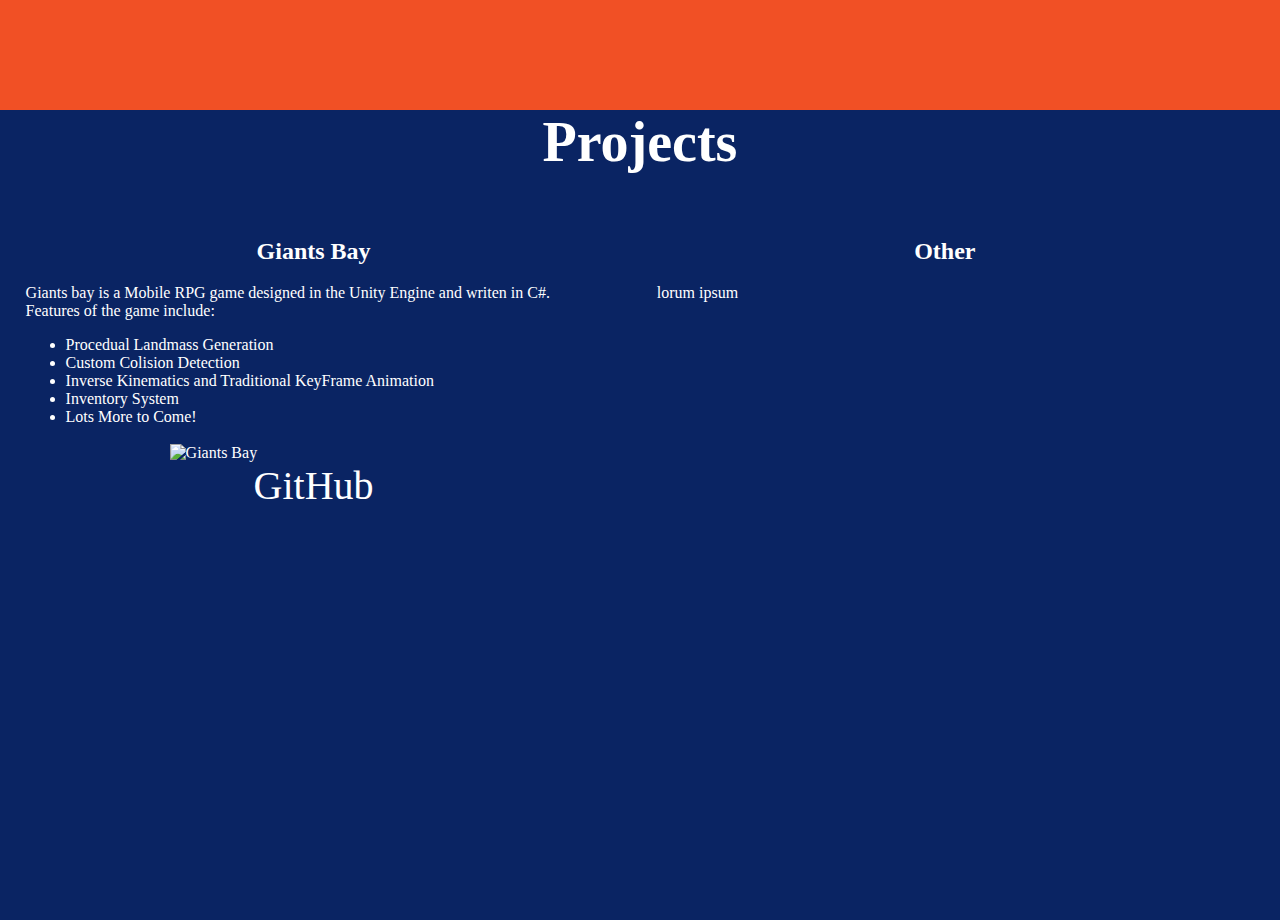
==== commit 3186029a: "Experiance Section" ====
--- a/Public_html/home.html
+++ b/Public_html/home.html
@@ -21,7 +21,7 @@
 				<div class="hamburger"></div>
 			</span>			
 			
-			<img id="headerImg"src="assets/images/sig.png" alt="Logo">
+			<img id="headerImg" src="assets/images/sig.png" alt="Logo">
 			<ul id="headerLinksUL" class="mobileHide">
 				<li class="InlineLI" onclick="goToSection('sectionTop')"><a id="headerLinkLeft" class="headerLinks" >About Me</a></li>
 				<li class="InlineLI" onclick="goToSection('section2')"><a id="headerLinkMid" class="headerLinks" >Experience</a></li>
@@ -36,10 +36,73 @@
 	
 	<article>
 		<section id="sectionTop">
-			<h1 class="centerBold">Hello!!!!!!</h1>
+			<h1 class="centerBold">About Me</h1>
+			<h2>
+				Skills
+			</h2>
+			<p>
+					Microsoft Office, AD DS, Networking, Computer Management, Computer Assembling and Maintenance, Decision Making, Creativity, Teamwork, Time Management, Leadership/Coaching, Organization, Mathematics, Finance/Lending.
+			</p>
+			<h2>
+				Hobbies
+			</h2>
+			<p>
+				Anything that will help me grow or learn a new skill. I live by the moto "know everything about something, and something about everything."
+			</p>
+			<h2>
+				Student
+			</h2>
+			<p>
+				I am currently a student at Western Governors University, pursuing my Bachelors degree in Software Development.
+			</p>
 		</section>
 		<section id="section2">
-			<h1 class="centerBold" style="color:white">Welcome to...</h1>
+			<h1 class="centerBold" style="color:white">Experiance</h1>
+			<div class="experiance">
+				<h2 style="color:white">
+					Boostability / HelpDesk
+				</h2>
+				<h3 style="color:white">
+					August 2018 - Current, Lehi UT
+				</h3>
+				<p style="color:white">
+					Developed a culture of teamwork and an approachable atmosphere. Maintained the IT infrastructure including: Server maintenance, Phone system administration, Workstation imaging/upgrades, Developing tools/applications for automation, Active Directory management, Ticket queue organization/management, Building maintenance, Etc.
+				</p>
+			</div>
+			<div class="experiance">
+				<h2 style="color:white">
+					Mountain America Credit Union / Assistant Branch Manager
+				</h2>
+				<h3 style="color:white">
+					August 2015 - August 2018, Riverton UT
+				</h3>
+				<p style="color:white">
+					Exemplified company values and philosophy while fulfilling responsibilities as a leader in the branch and the credit union. Coached staff and ensured quality customer/member service within branch operations. Created and maintained employee's schedules and branch certifications.
+				</p>
+			</div>
+			<div class="experiance">
+				<h2 style="color:white">
+					Honda World / Senior Sales
+				</h2>
+				<h3 style="color:white">
+					February 2015 - August 2015, South Jordan UT
+				</h3>
+				<p style="color:white">
+					Maintained a culture of progress as well as keeping drive and motivation high. Coached other members of the sales team to ensure high sales volume. Maintained website and KSL ads to expand customer base and communicate events to current customers. Sold/closed my own deals as well as those of other team members.
+				</p>
+			</div>
+			<br/>
+			<br/>
+			<br/>
+			<div class="certifications">
+				<h2>Certifications</h2>
+				<ol>
+					<li class="liNoDecorations">CompTIA A+</li>
+					<li class="liNoDecorations">CIW Site Development Associate</li>
+					<li class="liNoDecorations">CIW User Interface Designer</li>
+					<li class="liNoDecorations">CIW Advanced HTML5 and CSS Specialist</li>
+				</ol>
+			</div>
 		</section>
 		<section id="section3">
 			<h1 class="centerBold" style="color:white">
@@ -53,14 +116,15 @@
 					<h2 class="center">Giants Bay</h2>
 					<p>
 						Giants bay is a Mobile RPG game designed in the Unity Engine and writen in C#. Features of the game include:
-							<ul>
-								<li>Procedual Landmass Generation</li>
-								<li>Custom Colision Detection</li>
-								<li>Inverse Kinematics and Traditional KeyFrame Animation</li>
-								<li>Inventory System</li>
-								<li>Lots More to Come!</li>
-							</ul>
-					</p>
+					</p>				
+						<ul>
+							<li>Procedual Landmass Generation</li>
+							<li>Custom Colision Detection</li>
+							<li>Inverse Kinematics and Traditional KeyFrame Animation</li>
+							<li>Inventory System</li>
+							<li>Lots More to Come!</li>
+						</ul>
+					<br/>
 					<img id="GBGif" src="assets/Gifs/LandMassGenerationLoopSmall.gif" alt="Giants Bay">
 					<a href="https://github.com/NnJ-b/GiantsBay" id="gitHubLink">GitHub</a>
 				</div>
--- a/Public_html/css/home.css
+++ b/Public_html/css/home.css
@@ -63,6 +63,23 @@
 	width:100%;
 }
 
+div.experiance
+{
+	vertical-align: top;
+	display: inline-block;
+	max-width: 29%;
+	padding-left: 2%;
+	padding-right: 2%;
+}
+
+div.certifications
+{
+	color:white;
+	display: inline-block;
+	text-align: center;
+	width: 100%;
+}
+
 h2.center
 {
 	text-align:center;
@@ -71,7 +88,7 @@
 .centerBold
 {
 	margin:0px;
-	font-size:500%;
+	font-size:350%;
 	text-align:center;
 }
 
@@ -104,6 +121,11 @@
 {
 	display:inline-block;
 	width:33%;
+}
+
+.liNoDecorations
+{
+	list-style-type: none;
 }
 
 #underline
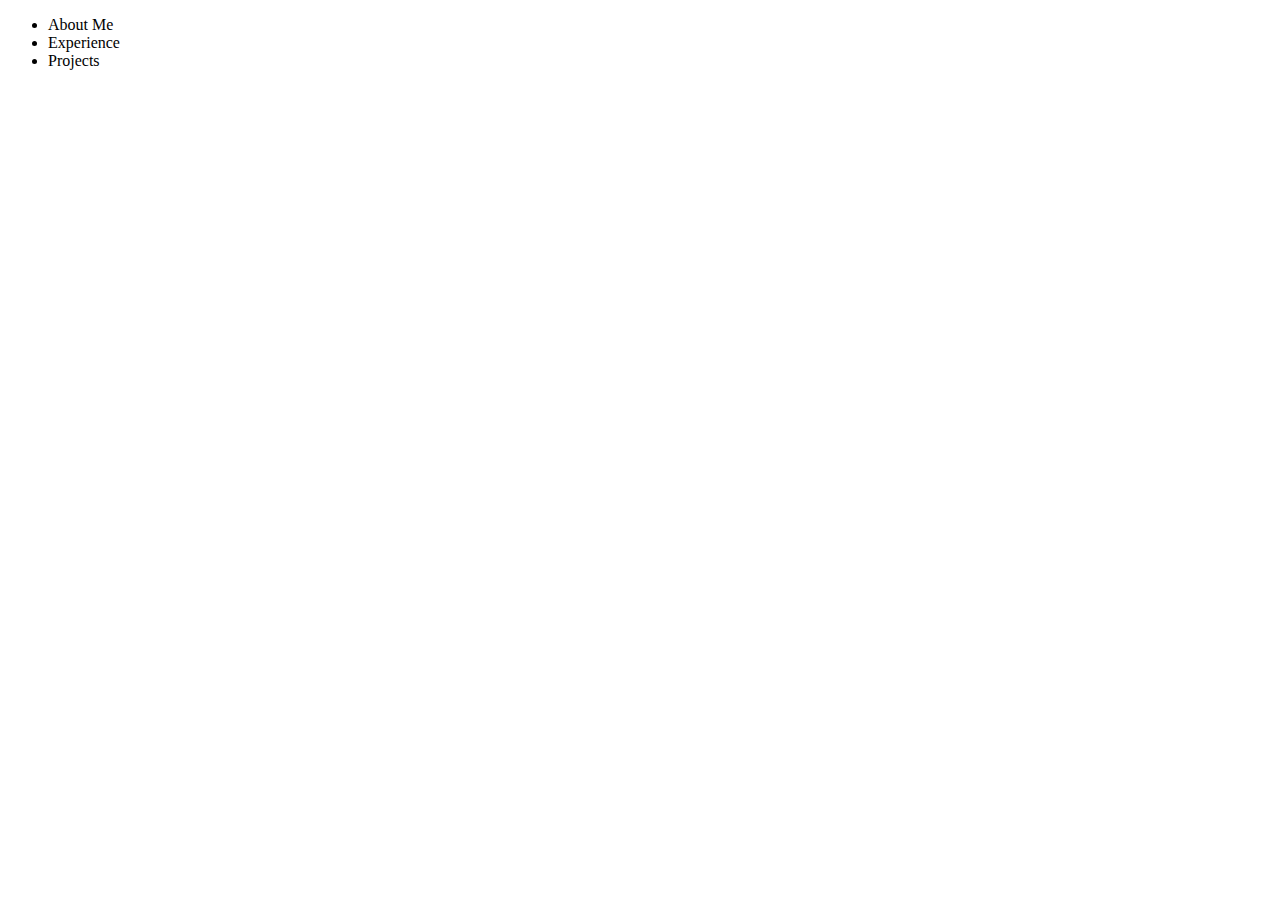
==== commit 4461c48a: "Re-Did CSS/Template" ====
--- a/Public_html/home.html
+++ b/Public_html/home.html
@@ -12,21 +12,11 @@
 </head>
 
 <body>
-	<header>
-		<div id="headerDiv">
-		
-			<span class="mobileOnly" id="dropDownButton" onclick="ShowHeaderLinks('headerLinksUL','headerImg','mobileShow','mobileHide')">
-				<div class="hamburger"></div>
-				<div class="hamburger"></div>
-				<div class="hamburger"></div>
-			</span>			
-			
-			<img id="headerImg" src="assets/images/sig.png" alt="Logo">
-			<ul id="headerLinksUL" class="mobileHide">
-				<li class="InlineLI" onclick="goToSection('sectionTop')"><a id="headerLinkLeft" class="headerLinks" >About Me</a></li>
-				<li class="InlineLI" onclick="goToSection('section2')"><a id="headerLinkMid" class="headerLinks" >Experience</a></li>
-				<li class="InlineLI" onclick="goToSection('section3')"><a id="headerLinkRight" class="headerLinks" >Projects</a></li>
-				<hr id="underline"/>
+	<header>	
+			<ul>
+			<li><a>About Me</a></li>
+			<li><a>Experience</a></li>
+			<li><a>Projects</a></li>
 			</ul>
 		</div>
 	</header>
@@ -35,107 +25,11 @@
 	</nav>
 	
 	<article>
-		<section id="sectionTop">
-			<h1 class="centerBold">About Me</h1>
-			<h2>
-				Skills
-			</h2>
-			<p>
-					Microsoft Office, AD DS, Networking, Computer Management, Computer Assembling and Maintenance, Decision Making, Creativity, Teamwork, Time Management, Leadership/Coaching, Organization, Mathematics, Finance/Lending.
-			</p>
-			<h2>
-				Hobbies
-			</h2>
-			<p>
-				Anything that will help me grow or learn a new skill. I live by the moto "know everything about something, and something about everything."
-			</p>
-			<h2>
-				Student
-			</h2>
-			<p>
-				I am currently a student at Western Governors University, pursuing my Bachelors degree in Software Development.
-			</p>
+		<section>
 		</section>
-		<section id="section2">
-			<h1 class="centerBold" style="color:white">Experiance</h1>
-			<div class="experiance">
-				<h2 style="color:white">
-					Boostability / HelpDesk
-				</h2>
-				<h3 style="color:white">
-					August 2018 - Current, Lehi UT
-				</h3>
-				<p style="color:white">
-					Developed a culture of teamwork and an approachable atmosphere. Maintained the IT infrastructure including: Server maintenance, Phone system administration, Workstation imaging/upgrades, Developing tools/applications for automation, Active Directory management, Ticket queue organization/management, Building maintenance, Etc.
-				</p>
-			</div>
-			<div class="experiance">
-				<h2 style="color:white">
-					Mountain America Credit Union / Assistant Branch Manager
-				</h2>
-				<h3 style="color:white">
-					August 2015 - August 2018, Riverton UT
-				</h3>
-				<p style="color:white">
-					Exemplified company values and philosophy while fulfilling responsibilities as a leader in the branch and the credit union. Coached staff and ensured quality customer/member service within branch operations. Created and maintained employee's schedules and branch certifications.
-				</p>
-			</div>
-			<div class="experiance">
-				<h2 style="color:white">
-					Honda World / Senior Sales
-				</h2>
-				<h3 style="color:white">
-					February 2015 - August 2015, South Jordan UT
-				</h3>
-				<p style="color:white">
-					Maintained a culture of progress as well as keeping drive and motivation high. Coached other members of the sales team to ensure high sales volume. Maintained website and KSL ads to expand customer base and communicate events to current customers. Sold/closed my own deals as well as those of other team members.
-				</p>
-			</div>
-			<br/>
-			<br/>
-			<br/>
-			<div class="certifications">
-				<h2>Certifications</h2>
-				<ol>
-					<li class="liNoDecorations">CompTIA A+</li>
-					<li class="liNoDecorations">CIW Site Development Associate</li>
-					<li class="liNoDecorations">CIW User Interface Designer</li>
-					<li class="liNoDecorations">CIW Advanced HTML5 and CSS Specialist</li>
-				</ol>
-			</div>
+		<section>
 		</section>
-		<section id="section3">
-			<h1 class="centerBold" style="color:white">
-				Projects
-			</h1>
-			
-			<br>
-			
-			<div class="columsParent">
-				<div class="colums">
-					<h2 class="center">Giants Bay</h2>
-					<p>
-						Giants bay is a Mobile RPG game designed in the Unity Engine and writen in C#. Features of the game include:
-					</p>				
-						<ul>
-							<li>Procedual Landmass Generation</li>
-							<li>Custom Colision Detection</li>
-							<li>Inverse Kinematics and Traditional KeyFrame Animation</li>
-							<li>Inventory System</li>
-							<li>Lots More to Come!</li>
-						</ul>
-					<br/>
-					<img id="GBGif" src="assets/Gifs/LandMassGenerationLoopSmall.gif" alt="Giants Bay">
-					<a href="https://github.com/NnJ-b/GiantsBay" id="gitHubLink">GitHub</a>
-				</div>
-				<div class="colums">
-					<h2 class="center">Other</h2>
-					<p>
-						lorum ipsum
-						
-					</p>
-				</div>
-			</div>
+		<section>
 		</section>
 	</article>
 	
